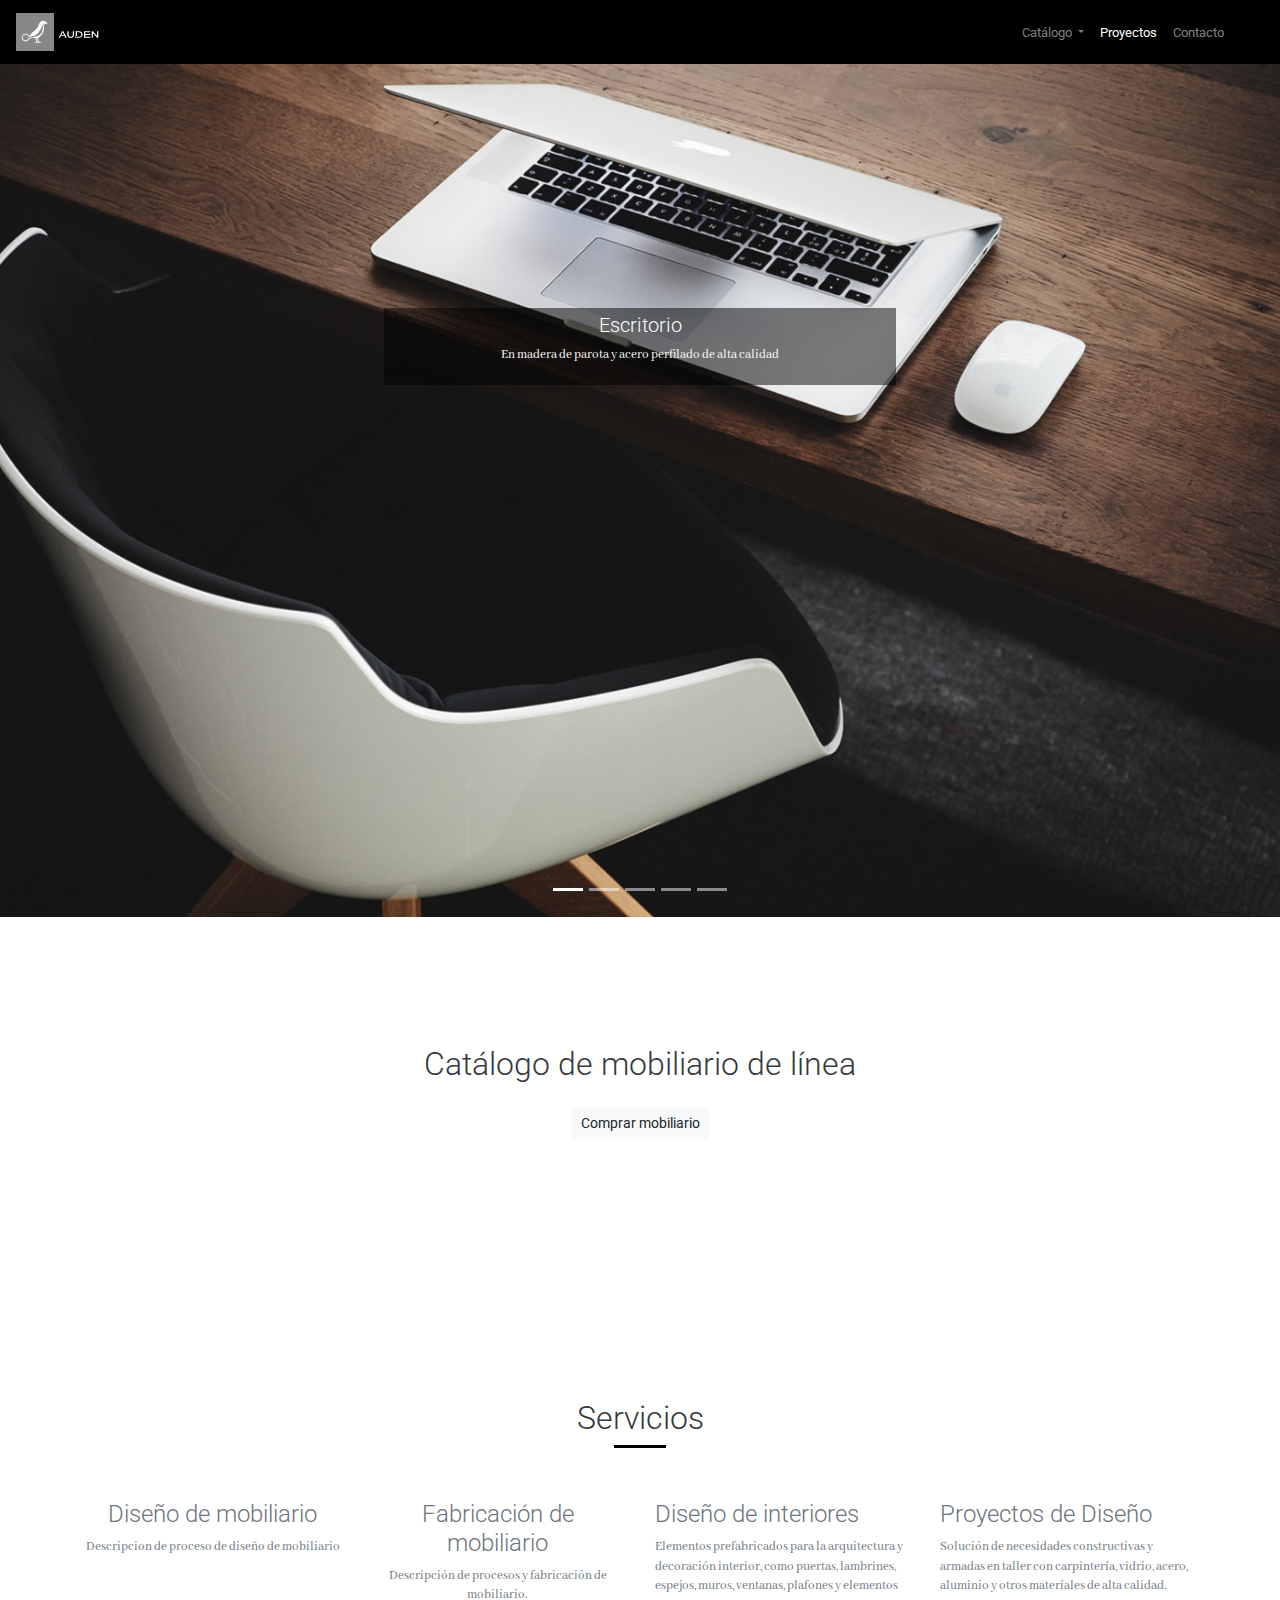
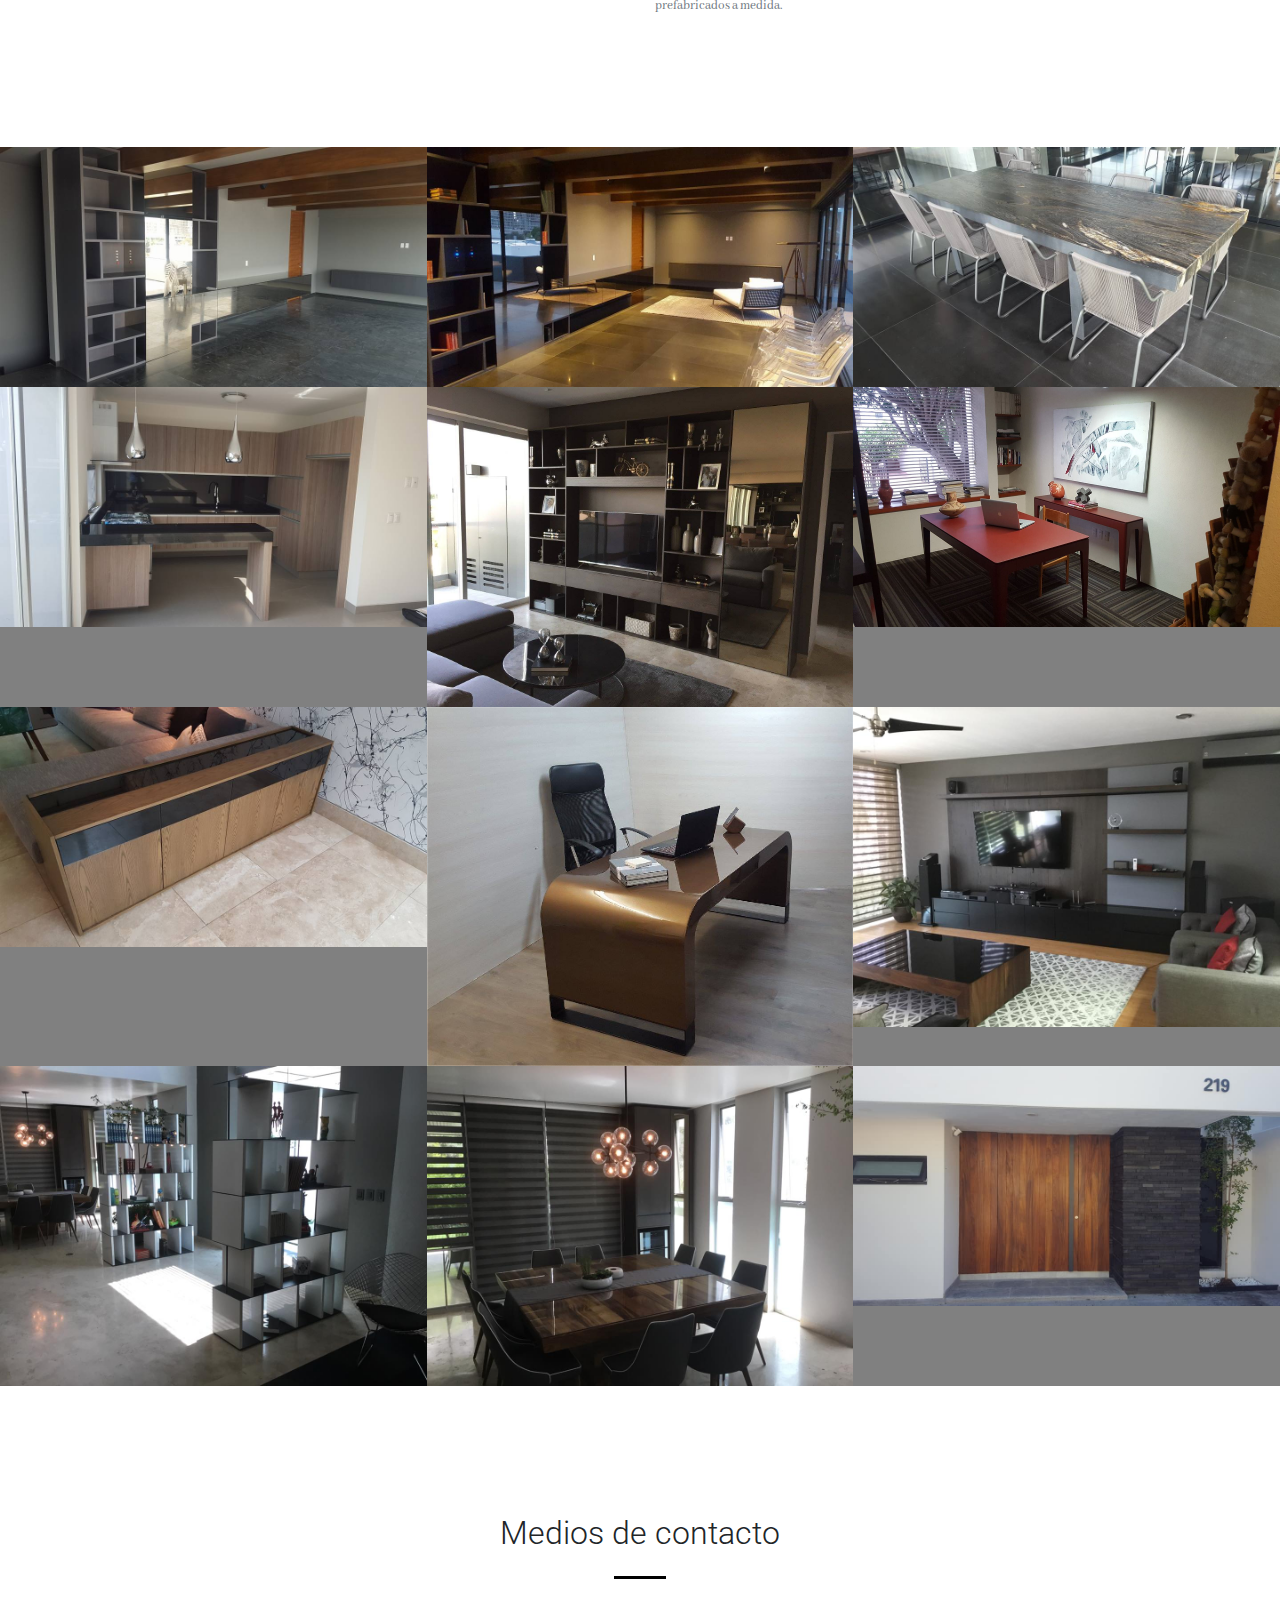
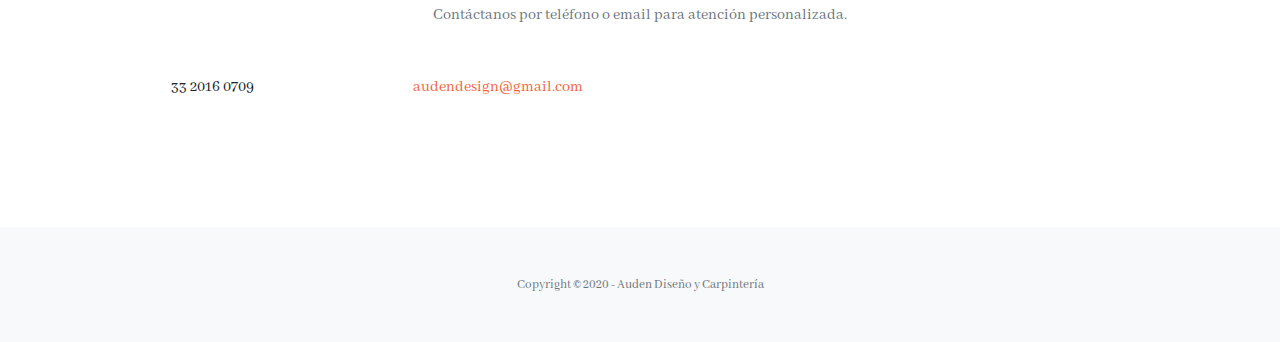
==== index.html @ 539794e6 "Update index.html" ====
<!DOCTYPE html>
<html lang="en">
    <head>
        <meta charset="utf-8" />
        <meta name="viewport" content="width=device-width, initial-scale=1, shrink-to-fit=no" />
        <meta name="description" content="Auden diseño y carpintería, diseño de mobiliario, arquitectura de interiores y diseño industrial." />
        <meta name="author" content="" />
        <title>Auden: alto diseño en mobiliario</title>
        <!-- Font Awesome icons (free version)-->
        <script src="https://use.fontawesome.com/releases/v5.12.1/js/all.js" crossorigin="anonymous"></script>
        <!-- Google fonts-->
        <link href="https://fonts.googleapis.com/css2?family=Roboto:wght@100&display=swap" rel="stylesheet"> 
        <link href="https://fonts.googleapis.com/css2?family=Abhaya+Libre&display=swap" rel="stylesheet"> 
        <link href="https://fonts.googleapis.com/css2?family=Raleway:ital,wght@0,200;0,400;0,700;1,200;1,400;1,700&display=swap" rel="stylesheet"> 
        <!-- Third party plugin CSS-->
        <link href="https://cdnjs.cloudflare.com/ajax/libs/magnific-popup.js/1.1.0/magnific-popup.min.css" rel="stylesheet" />
        <!-- Core theme CSS (includes Bootstrap)-->
        <link href="css/styles.css" rel="stylesheet" />
        <link rel="icon" href="assets\img\logos\icoauden.png">
    </head>
    <body id="page-top">
        <!-- Navigation-->
        <nav class="navbar navbar-expand-lg navbar-dark bg-dark">
            <a class="navbar-brand" href="index.html"><img src="assets\img\logos\logoauden.svg" width="90px"></a>
            <button class="navbar-toggler" type="button" data-toggle="collapse" data-target="#navbarNavDropdown" aria-controls="navbarNavDropdown" aria-expanded="false" aria-label="Toggle navigation">
              <span class="navbar-toggler-icon"></span>
            </button>
            <div class="collapse navbar-collapse" id="navbarNavDropdown">
              <ul class="navbar-nav ml-auto">
                <li class="nav-item dropdown">
                    <a class="nav-link dropdown-toggle" href="#" id="navbarDropdownMenuLink" role="button" data-toggle="dropdown" aria-haspopup="true" aria-expanded="false">
                      Catálogo
                    </a>
                    <div class="dropdown-menu" aria-labelledby="navbarDropdownMenuLink">
                      <a class="dropdown-item" href="Escritorios.php">Escritorios</a>
                      <a class="dropdown-item" href="Mesas.php">Mesas</a>
                      <a class="dropdown-item" href="Credenza.php">Credenza</a>
                      <a class="dropdown-item" href="Buros.php">Burós</a>
                      <a class="dropdown-item" href="Sillas.php">Sillas</a>
                      <a class="dropdown-item" href="Moficina.php">Mobiliario de Oficina</a>
                      <a class="dropdown-item" href="TV.php">Muebles de TV</a>
                    </div>
                  </li>
                <li class="nav-item active">
                  <a class="nav-link" href="index.php#portfolio">Proyectos<span class="sr-only">(current)</span></a>
                </li>
                <li class="nav-item">
                    <a class="nav-link" href="#contact">Contacto</a>
                </li>
                <li class="nav-item">
                    <a class="nav-link" href="https://www.instagram.com/audendesign/?hl=es-la"><i class="fab fa-instagram fa-lg text-white"></i></a>
                </li>
                <li class="nav-item">
                    <a class="nav-link" href="https://www.facebook.com/auden.disenomuebles"><i class="fab fa-facebook fa-lg text-white"></i></a>
                </li>
              </ul>
            </div>
          </nav>
        <!-- Masthead-->
                <div id="carouselExampleCaptions" class="carousel slide carousel-fade" data-ride="carousel" data-pause="false" data-interval="5000">
                    <ol class="carousel-indicators">
                    <li data-target="#carouselExampleCaptions" data-slide-to="0" class="active"></li>
                    <li data-target="#carouselExampleCaptions" data-slide-to="1"></li>
                    <li data-target="#carouselExampleCaptions" data-slide-to="2"></li>
                    <li data-target="#carouselExampleCaptions" data-slide-to="3"></li>
                    <li data-target="#carouselExampleCaptions" data-slide-to="4"></li>
                    </ol>
                    <div class="carousel-inner">
                        <div class="carousel-item active" style="height: auto">
                            <img src="assets\img\portfolio\Carousel\1.jpg" class="d-block w-100" alt="Imágen 1">
                                <div class="carousel-caption d-none d-md-block">
                                    <h5>Escritorio</h5>
                                    <p style="font-size: small;">En madera de parota y acero perfilado de alta calidad</p>
                                </div>
                        </div>
                        <div class="carousel-item" style="height: auto">
                            <img src="assets\img\portfolio\Carousel\2.jpg" class="d-block w-100" alt="Imágen 2">
                            <div class="carousel-caption d-none d-md-block">
                                <h5>Mesa de centro</h5>
                                <p style="font-size: small;">Cristal templado y madera de encino</p>
                            </div>
                        </div>
                        <div class="carousel-item" style="height: auto">
                            <img src="assets\img\portfolio\Carousel\3.jpg" class="d-block w-100" alt="Imágen 3">
                            <div class="carousel-caption d-none d-md-block">
                                <h5>Armario</h5>
                                <p style="font-size: small;">Madera de nogal y herrajes en acero inoxidable</p>
                            </div>
                        </div>
                        <div class="carousel-item" style="height: auto">
                            <img src="assets\img\portfolio\Carousel\4.jpg" class="d-block w-100" alt="Imágen 4">
                            <div class="carousel-caption d-none d-md-block">
                                <h5>Mesa Comedor</h5>
                                <p style="font-size: small;">Cristal templado y madera de encino</p>
                            </div>
                        </div>
                        <div class="carousel-item" style="height: auto">
                            <img src="assets\img\portfolio\Carousel\5.jpg" class="d-block w-100" alt="Imágen 5">
                            <div class="carousel-caption d-none d-md-block">
                                <h5>Librero</h5>
                                <p style="font-size: small;">Madera de nogal y herrajes en acero inoxidable</p>
                            </div>
                        </div>
                    </div>
                </div>
        <!-- About section-->
        <section class="page-section bg-white text-dark">
            <div class="container text-center">
                <h2 class="mb-4">Catálogo de mobiliario de línea</h2>
                <a class="btn btn-light btn-sm" href="https://startbootstrap.com/themes/creative/">Comprar mobiliario</a>
            </div>
        </section>
        <!-- Services section-->
        <section class="page-section bg-white my-1" id="services">
            <div class="container">
                <h2 class="text-center mt-0 text-dark">Servicios</h2>
                <hr class="divider my-1" />
                <div class="row"  style="font-size: small;">
                    <div class="col-lg-3 col-md-6 text-center">
                        <div class="mt-5">
                            <h2 class="h4 mb-2 text-muted">Diseño de mobiliario</h2>
                            <p class="text-muted mb-0">Descripcion de proceso de diseño de mobiliario</p>
                        </div>
                    </div>
                    <div class="col-lg-3 col-md-6 text-center">
                        <div class="mt-5">
                            <h2 class="h4 mb-2 text-muted">Fabricación de mobiliario</h2>
                            <p class="text-muted mb-0">Descripción de procesos y fabricación de mobiliario.</p>
                        </div>
                    </div>
                    <div class="col-lg-3 col-md-6 text-muted">
                        <div class="mt-5">
                            <h2 class="h4 mb-2 text-muted">Diseño de interiores</h2>
                            <p class="text-muted mb-0">Elementos prefabricados para la arquitectura y decoración interior, como puertas, lambrines, espejos, muros, ventanas, plafones y elementos prefabricados a medida.</p>
                        </div>
                    </div>
                    <div class="col-lg-3 col-md-6 text-muted">
                        <div class="mt-5">
                            <h2 class="h4 mb-2 text-muted">Proyectos de Diseño</h2>
                            <p class="text-muted mb-0">Solución de necesidades constructivas y armadas en taller con carpintería, vidrio, acero, aluminio y otros materiales de alta calidad.</p>
                        </div>
                    </div>
                </div>
            </div>
        </section>
        <!-- Portfolio section-->
        <section id="portfolio">
            <div class="container-fluid p-0 bg-primary">
                <div class="row no-gutters">
                    <div class="col-lg-4 col-sm-6">
                        <a class="portfolio-box" href="Portafolio.html">
                            <img class="img-fluid" src="assets/img/portfolio/thumbnails/1.jpg" alt="" />
                            <div class="portfolio-box-caption">
                                <div class="project-category text-white-50">Categoría</div>
                                <div class="project-name">Nombre de Proyecto</div>
                            </div>

                        </a>
                    </div>
                    <div class="col-lg-4 col-sm-6">
                        <a class="portfolio-box" href="Portafolio.html">
                            <img class="img-fluid" src="assets/img/portfolio/thumbnails/2.jpg" alt="" />
                            <div class="portfolio-box-caption">
                                <div class="project-category text-white-50">Categoría</div>
                                <div class="project-name">Nombre de Proyecto</div>
                            </div>
                        </a>
                    </div>
                    <div class="col-lg-4 col-sm-6">
                        <a class="portfolio-box" href="Portafolio.html">
                            <img class="img-fluid" src="assets/img/portfolio/thumbnails/3.jpg" alt="" />
                            <div class="portfolio-box-caption">
                                <div class="project-category text-white-50">Categoría</div>
                                <div class="project-name">Nombre de Proyecto</div>
                            </div>
                        </a>
                    </div>
                    <div class="col-lg-4 col-sm-6">
                        <a class="portfolio-box" href="Portafolio.html">
                            <img class="img-fluid" src="assets/img/portfolio/thumbnails/4.jpg" alt="" />
                            <div class="portfolio-box-caption">
                                <div class="project-category text-white-50">Categoría</div>
                                <div class="project-name">Nombre de Proyecto</div>
                            </div>
                        </a>
                    </div>
                    <div class="col-lg-4 col-sm-6">
                        <a class="portfolio-box" href="Portafolio.html">
                            <img class="img-fluid" src="assets/img/portfolio/thumbnails/5.jpg" alt="" />
                            <div class="portfolio-box-caption">
                                <div class="project-category text-white-50">Categoría</div>
                                <div class="project-name">Nombre de Proyecto</div>
                            </div>
                        </a>
                    </div>
                    <div class="col-lg-4 col-sm-6">
                        <a class="portfolio-box" href="Portafolio.html">
                            <img class="img-fluid" src="assets/img/portfolio/thumbnails/6.jpg" alt="" />
                            <div class="portfolio-box-caption p-3">
                                <div class="project-category text-white-50">Categoría</div>
                                <div class="project-name">Nombre de Proyecto</div>
                            </div>
                        </a>
                    </div>
                    <div class="col-lg-4 col-sm-6">
                        <a class="portfolio-box" href="Portafolio.html">
                            <img class="img-fluid" src="assets/img/portfolio/thumbnails/7.jpg" alt="" />
                            <div class="portfolio-box-caption p-3">
                                <div class="project-category text-white-50">Categoría</div>
                                <div class="project-name">Nombre de Proyecto</div>
                            </div>
                        </a>
                    </div>
                    <div class="col-lg-4 col-sm-6">
                        <a class="portfolio-box" href="Portafolio.html">
                            <img class="img-fluid" src="assets/img/portfolio/thumbnails/8.jpg" alt="" />
                            <div class="portfolio-box-caption p-3">
                                <div class="project-category text-white-50">Categoría</div>
                                <div class="project-name">Nombre de Proyecto</div>
                            </div>
                        </a>
                    </div>
                    <div class="col-lg-4 col-sm-6">
                        <a class="portfolio-box" href="Portafolio.html">
                            <img class="img-fluid" src="assets/img/portfolio/thumbnails/9.jpg" alt="" />
                            <div class="portfolio-box-caption p-3">
                                <div class="project-category text-white-50">Categoría</div>
                                <div class="project-name">Nombre de Proyecto</div>
                            </div>
                        </a>
                    </div>
                    <div class="col-lg-4 col-sm-6">
                        <a class="portfolio-box" href="Portafolio.html">
                            <img class="img-fluid" src="assets/img/portfolio/thumbnails/10.jpg" alt="" />
                            <div class="portfolio-box-caption p-3">
                                <div class="project-category text-white-50">Categoría</div>
                                <div class="project-name">Nombre de Proyecto</div>
                            </div>
                        </a>
                    </div>
                    <div class="col-lg-4 col-sm-6">
                        <a class="portfolio-box" href="Portafolio.html">
                            <img class="img-fluid" src="assets/img/portfolio/thumbnails/11.jpg" alt="" />
                            <div class="portfolio-box-caption p-3">
                                <div class="project-category text-white-50">Categoría</div>
                                <div class="project-name">Nombre de Proyecto</div>
                            </div>
                        </a>
                    </div>
                    <div class="col-lg-4 col-sm-6">
                        <a class="portfolio-box" href="Portafolio.html">
                            <img class="img-fluid" src="assets/img/portfolio/thumbnails/12.jpg" alt="" />
                            <div class="portfolio-box-caption p-3">
                                <div class="project-category text-white-50">Categoría</div>
                                <div class="project-name">Nombre de Proyecto</div>
                            </div>
                        </a>
                    </div>
                </div>
            </div>
        </section>
        <!-- Call to action section-->
        
        <!-- Contact section-->
        <section class="page-section" id="contact">
            <div class="container">
                <div class="row justify-content-center">
                    <div class="col-lg-8 text-center">
                        <h2 class="mt-0">Medios de contacto</h2>
                        <hr class="divider my-4" />
                        <p class="text-muted mb-5">Contáctanos por teléfono o email para atención personalizada.</p>
                    </div>
                </div>
                <div class="row">
                    <div class="col-lg-3 ml-auto text-center mb-5 mb-lg-0">
                        <i class="fas fa-phone fa-3x mb-3 text-muted"></i>
                        <div>33 2016 0709</div>
                    </div>
                    <div class="col-lg-3 mr-auto text-center">
                        <i class="fas fa-envelope fa-3x mb-3 text-muted"></i>
                        <a class="d-block" href="mailto:contact@yourwebsite.com">audendesign@gmail.com</a>
                    </div>
                    <div class="col-lg-3 ml-auto text-center mb-5 mb-lg-0" >
                        <a href="https://www.facebook.com/auden.disenomuebles"><i class="fab fa-facebook fa-3x mb-3 text-muted"></i></a>
                    </div>
                    <div class="col-lg-3 ml-auto text-center mb-5 mb-lg-0" >
                        <a href="https://www.instagram.com/audendesign/?hl=es-la"><i class="fab fa-instagram-square fa-3x mb-3 text-muted" ></i></a>
                    </div>
                </div>
            </div>
        </section>
<!-- Footer-->
<footer class="bg-light py-5">
    <div class="container">
        <div class="small text-center text-muted">
            Copyright © 2020 - Auden Diseño y Carpintería
        </div>
    </div>
</footer>
<!-- Bootstrap core JS-->
    <script src="https://cdnjs.cloudflare.com/ajax/libs/jquery/3.4.1/jquery.min.js"></script>
<script src="https://stackpath.bootstrapcdn.com/bootstrap/4.4.1/js/bootstrap.bundle.min.js"></script>
<!-- Third party plugin JS-->
<script src="https://cdnjs.cloudflare.com/ajax/libs/jquery-easing/1.4.1/jquery.easing.min.js"></script>
<script src="https://cdnjs.cloudflare.com/ajax/libs/magnific-popup.js/1.1.0/jquery.magnific-popup.min.js"></script>
<!-- Core theme JS-->
<script src="js/scripts.js"></script>
</body>
</html>
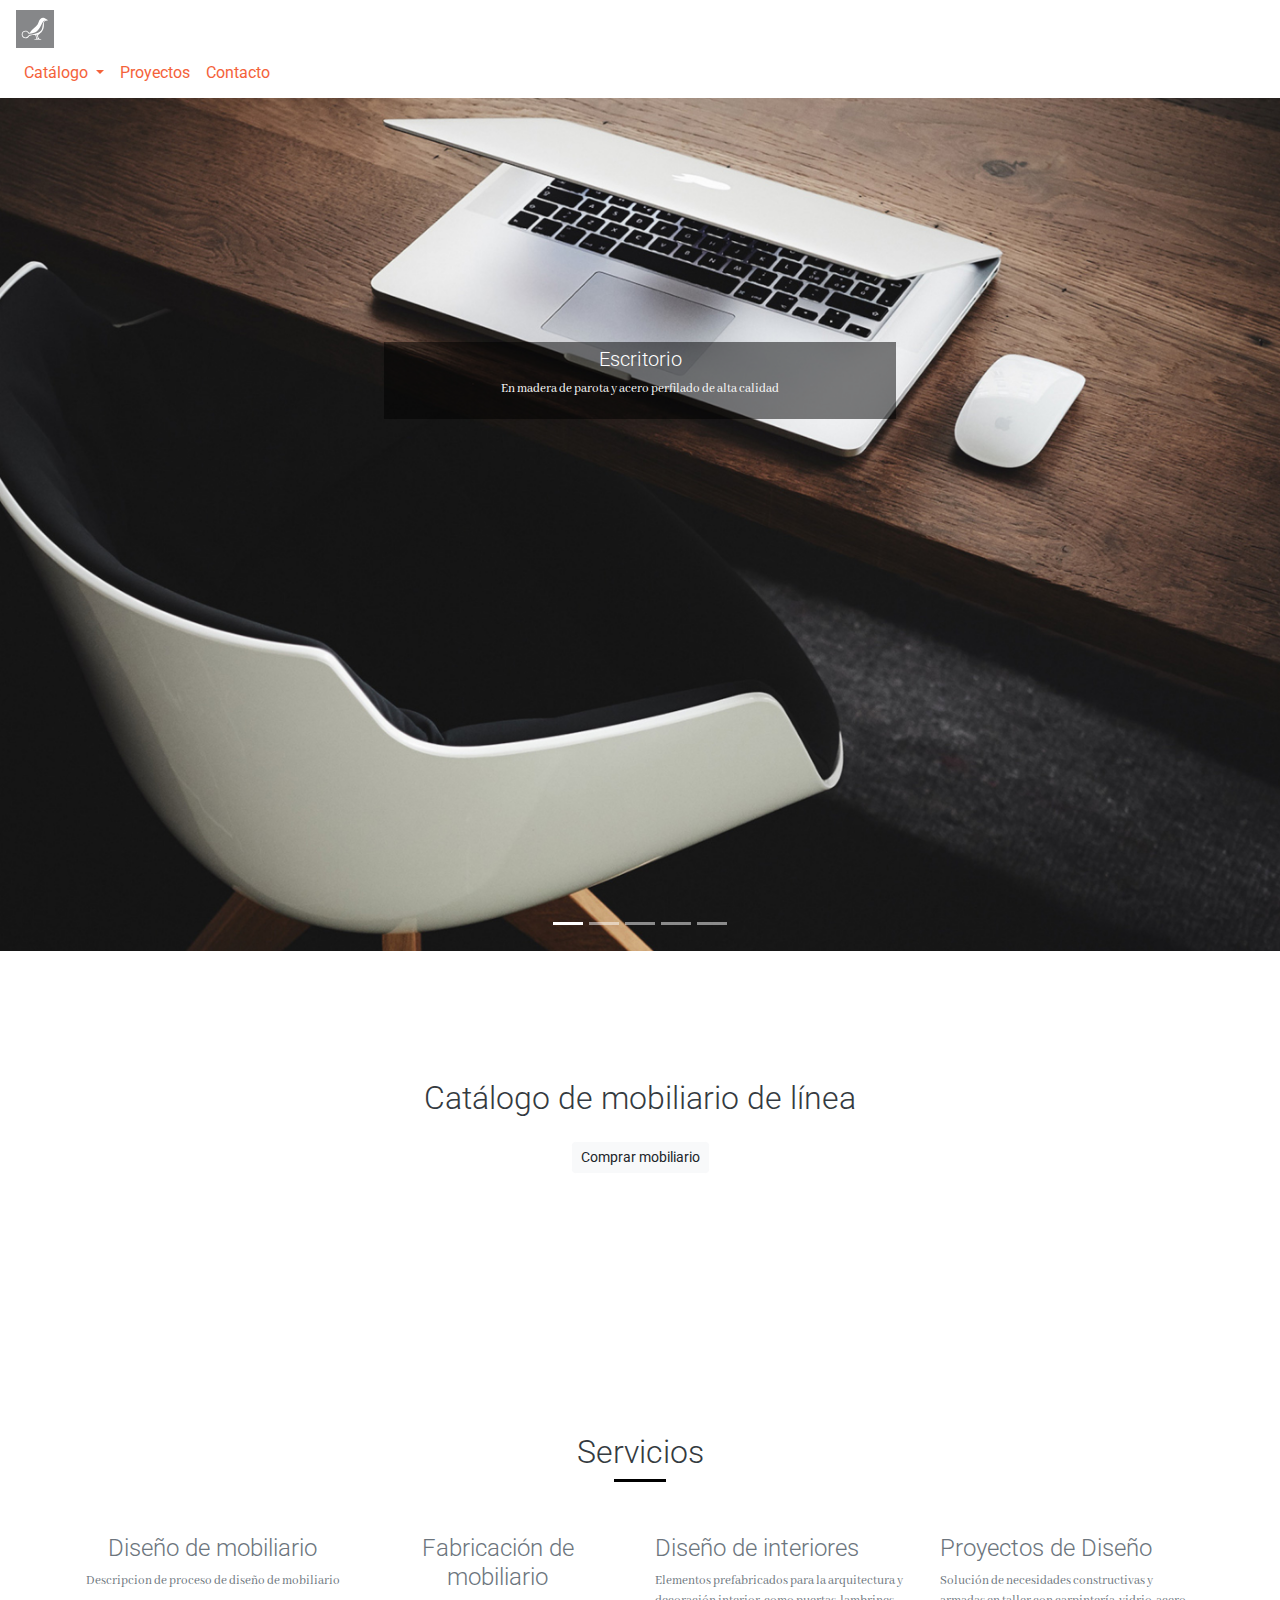
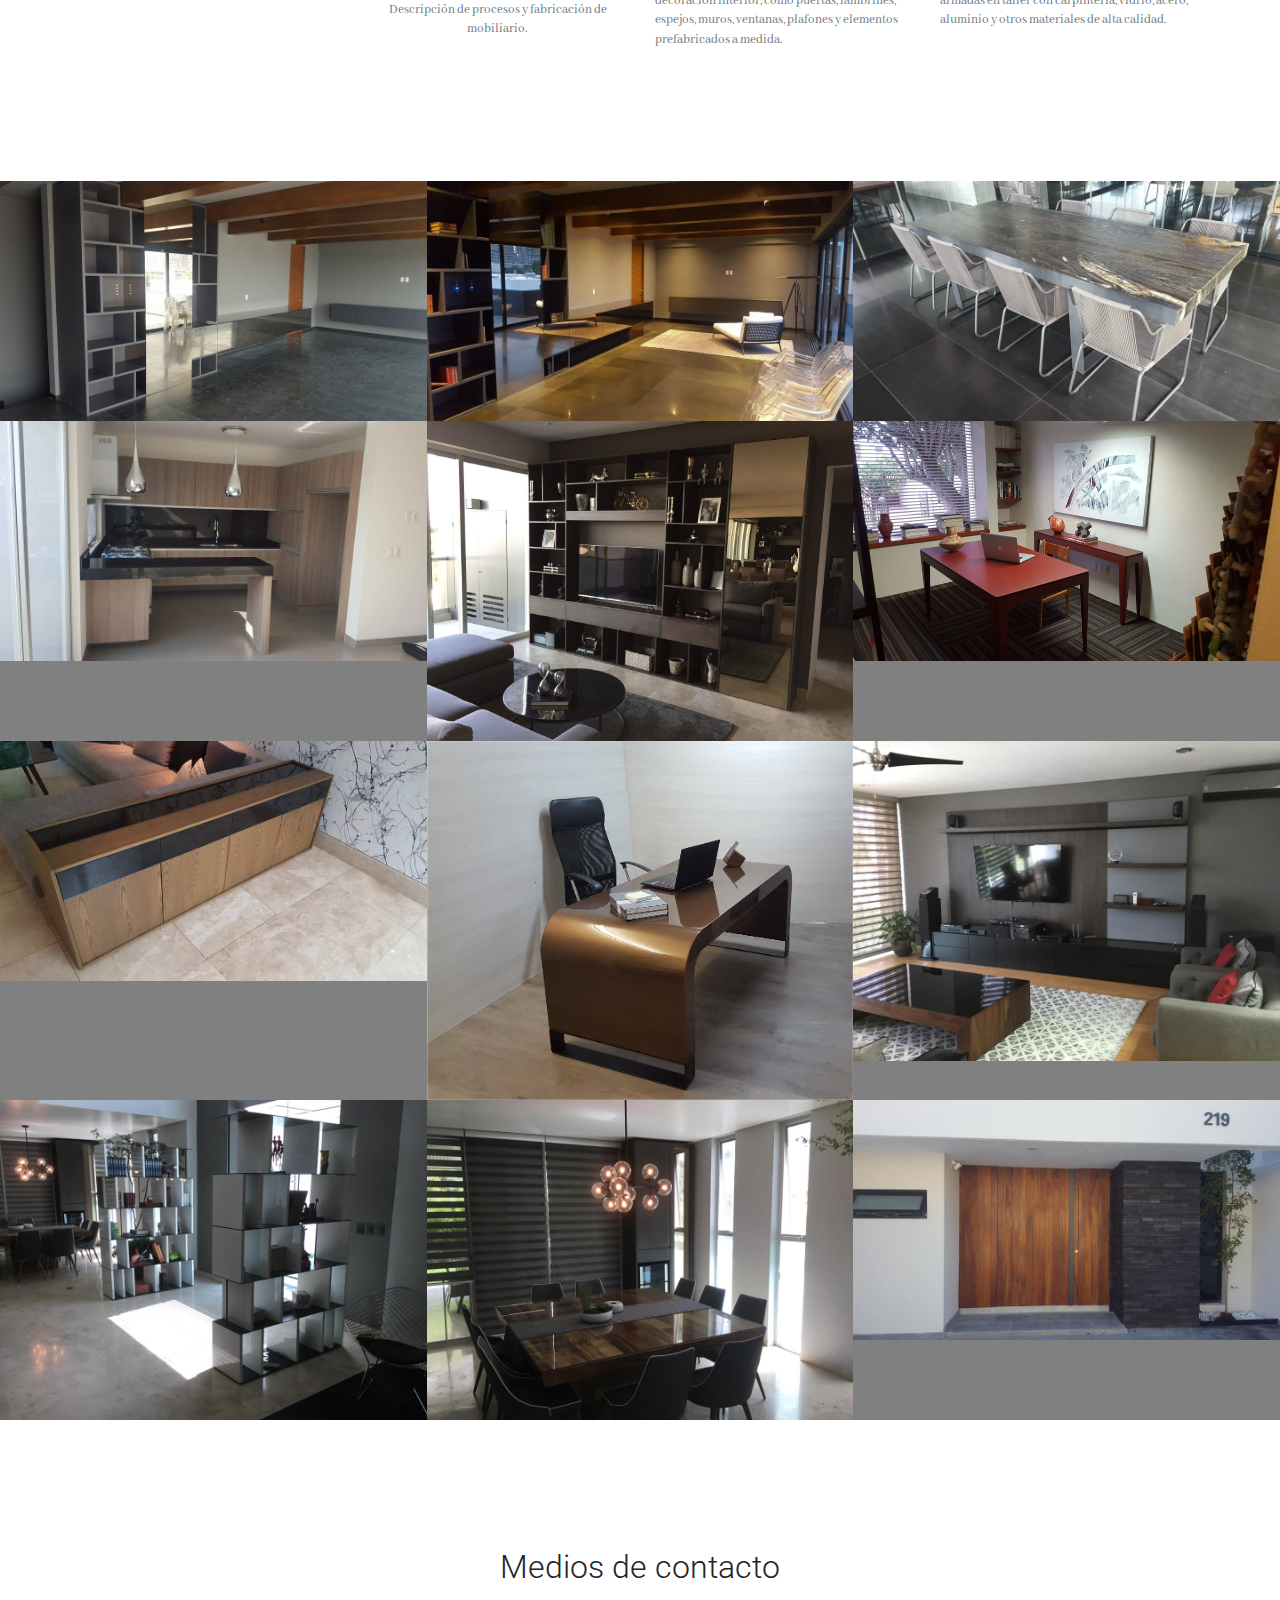
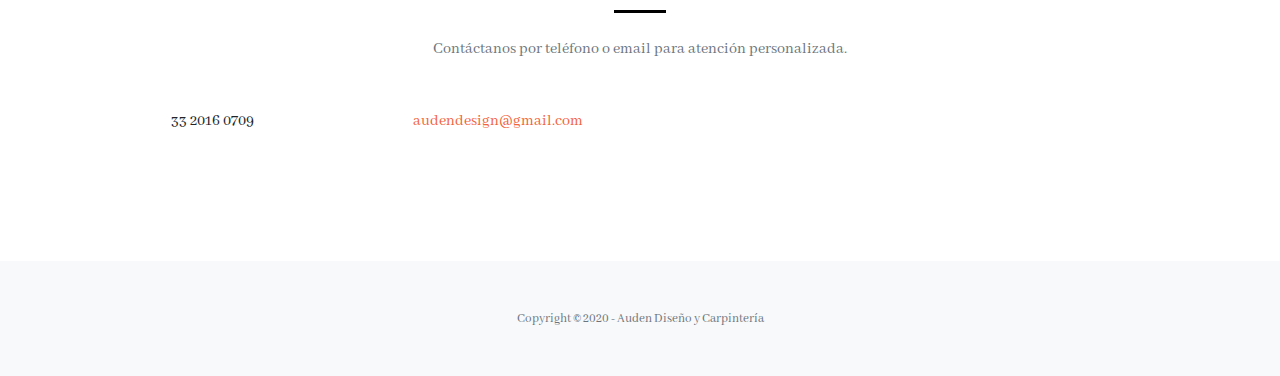
==== commit 8b20251e: "sd" ====
--- a/index.html
+++ b/index.html
@@ -21,7 +21,7 @@
     </head>
     <body id="page-top">
         <!-- Navigation-->
-        <nav class="navbar navbar-expand-lg navbar-dark bg-dark">
+        <nav class="navbar navbar-expand-lg navbar-brand bg-white">
             <a class="navbar-brand" href="index.html"><img src="assets\img\logos\logoauden.svg" width="90px"></a>
             <button class="navbar-toggler" type="button" data-toggle="collapse" data-target="#navbarNavDropdown" aria-controls="navbarNavDropdown" aria-expanded="false" aria-label="Toggle navigation">
               <span class="navbar-toggler-icon"></span>
@@ -29,7 +29,7 @@
             <div class="collapse navbar-collapse" id="navbarNavDropdown">
               <ul class="navbar-nav ml-auto">
                 <li class="nav-item dropdown">
-                    <a class="nav-link dropdown-toggle" href="#" id="navbarDropdownMenuLink" role="button" data-toggle="dropdown" aria-haspopup="true" aria-expanded="false">
+                    <a class="nav-link dropdown-toggle text-black" href="#" id="navbarDropdownMenuLink" role="button" data-toggle="dropdown" aria-haspopup="true" aria-expanded="false">
                       Catálogo
                     </a>
                     <div class="dropdown-menu" aria-labelledby="navbarDropdownMenuLink">
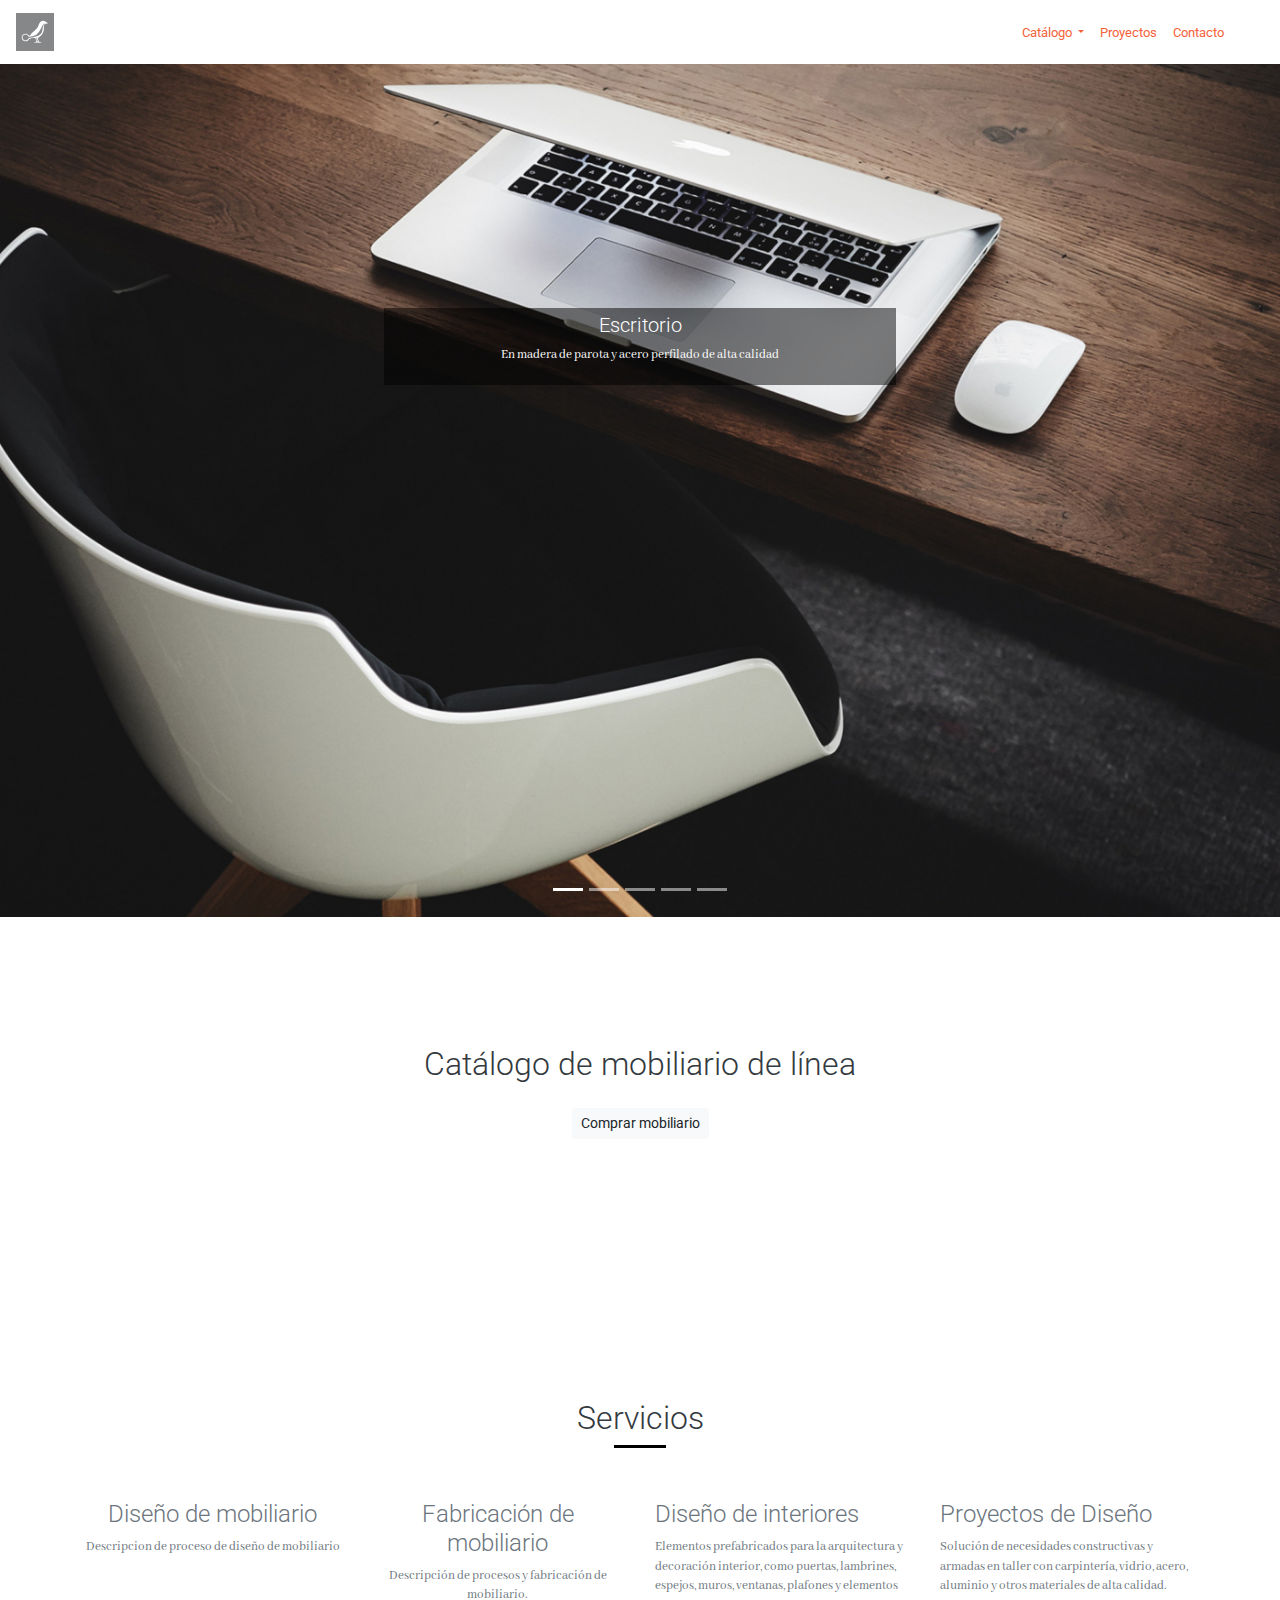
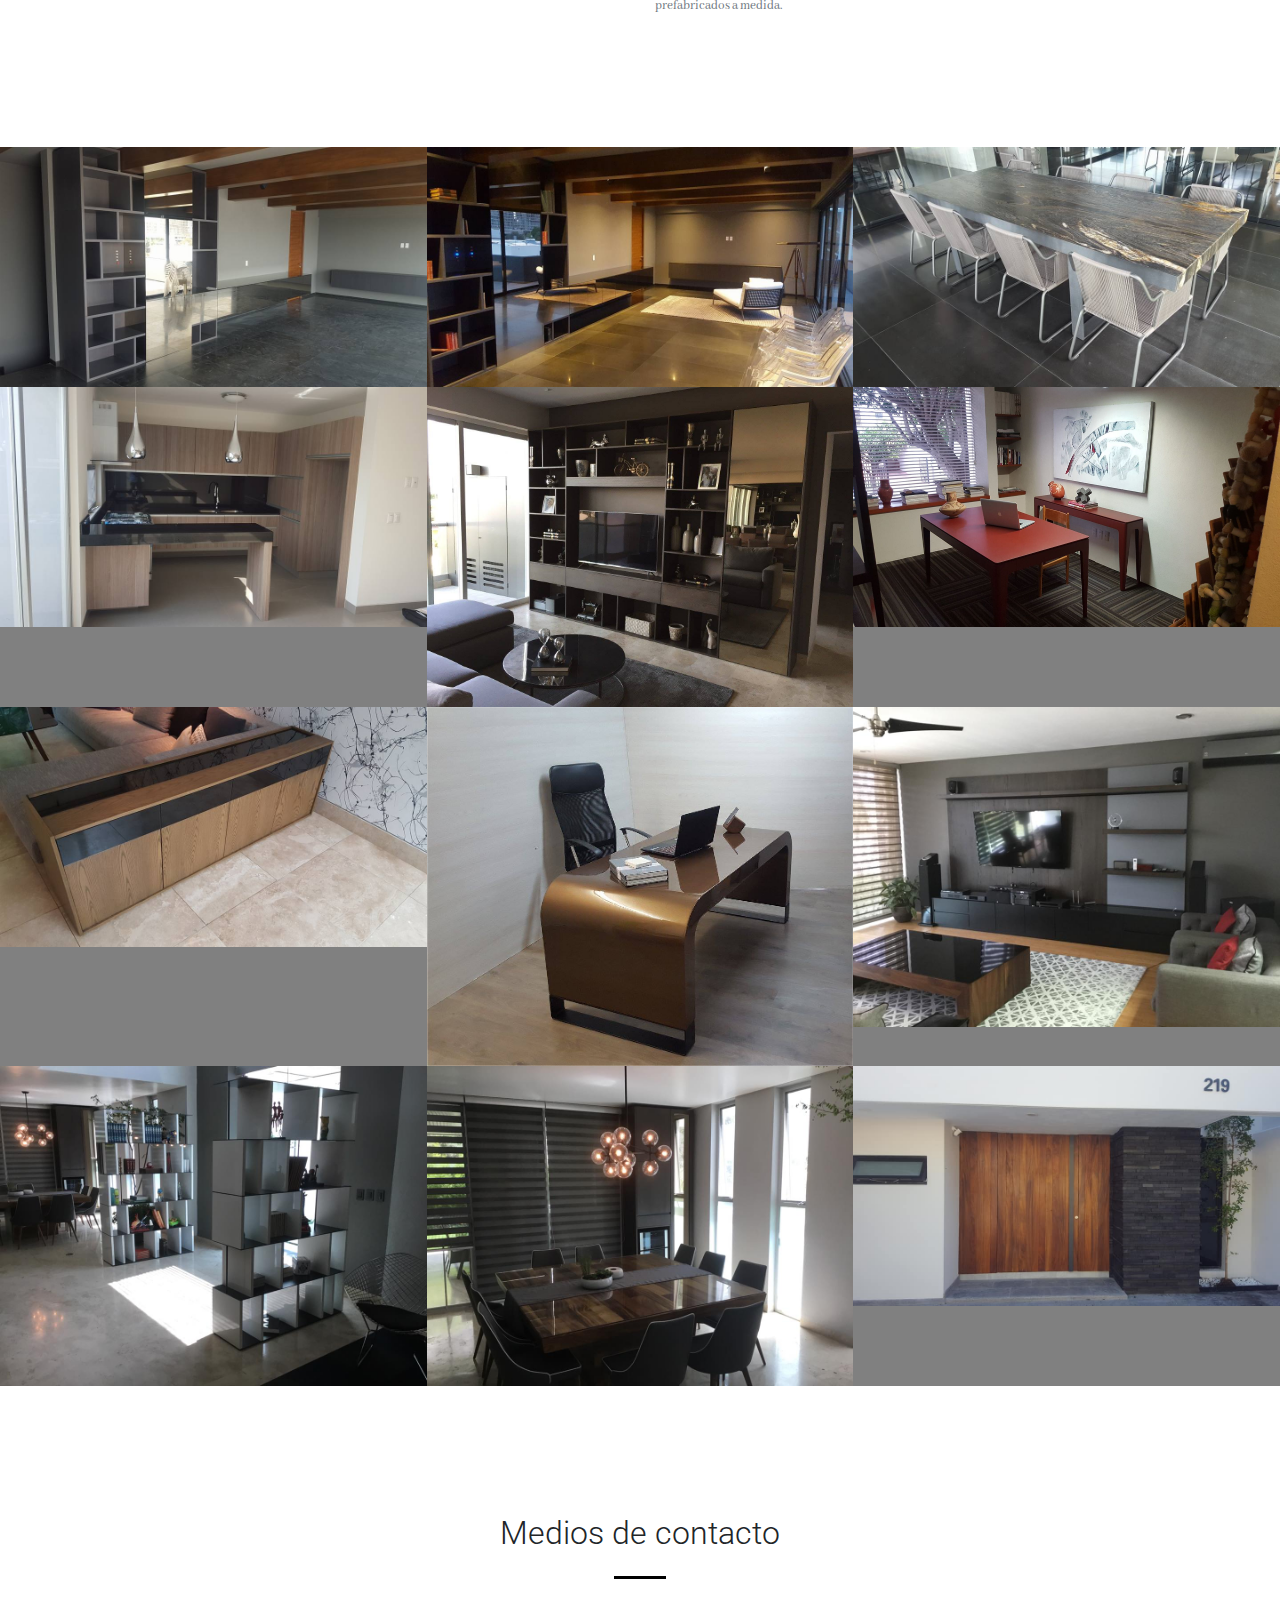
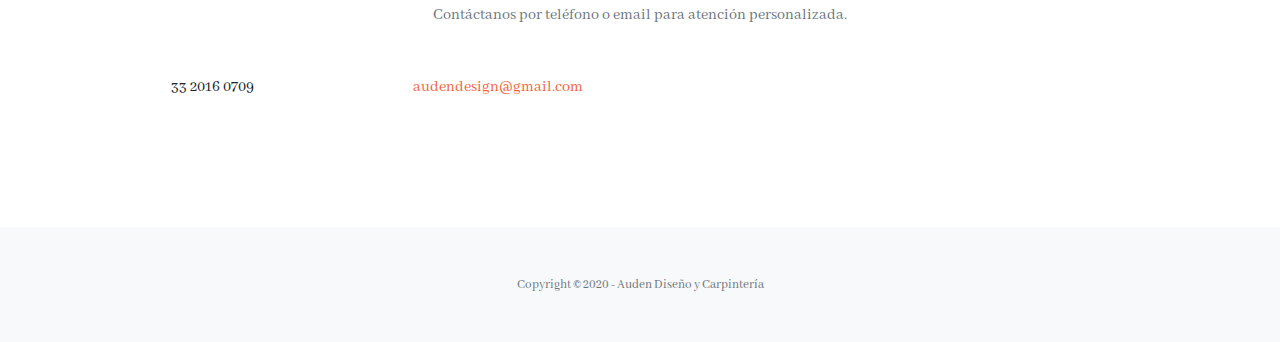
==== commit f13f79a8: "Update index.html" ====
--- a/index.html
+++ b/index.html
@@ -21,7 +21,7 @@
     </head>
     <body id="page-top">
         <!-- Navigation-->
-        <nav class="navbar navbar-expand-lg navbar-brand bg-white">
+        <nav class="navbar navbar-expand-lg navbar-white bg-white">
             <a class="navbar-brand" href="index.html"><img src="assets\img\logos\logoauden.svg" width="90px"></a>
             <button class="navbar-toggler" type="button" data-toggle="collapse" data-target="#navbarNavDropdown" aria-controls="navbarNavDropdown" aria-expanded="false" aria-label="Toggle navigation">
               <span class="navbar-toggler-icon"></span>
@@ -43,10 +43,10 @@
                     </div>
                   </li>
                 <li class="nav-item active">
-                  <a class="nav-link" href="index.php#portfolio">Proyectos<span class="sr-only">(current)</span></a>
+                  <a class="nav-link" href="index.html#portfolio">Proyectos<span class="sr-only">(current)</span></a>
                 </li>
                 <li class="nav-item">
-                    <a class="nav-link" href="#contact">Contacto</a>
+                    <a class="nav-link" href="index.html#contact">Contacto</a>
                 </li>
                 <li class="nav-item">
                     <a class="nav-link" href="https://www.instagram.com/audendesign/?hl=es-la"><i class="fab fa-instagram fa-lg text-white"></i></a>
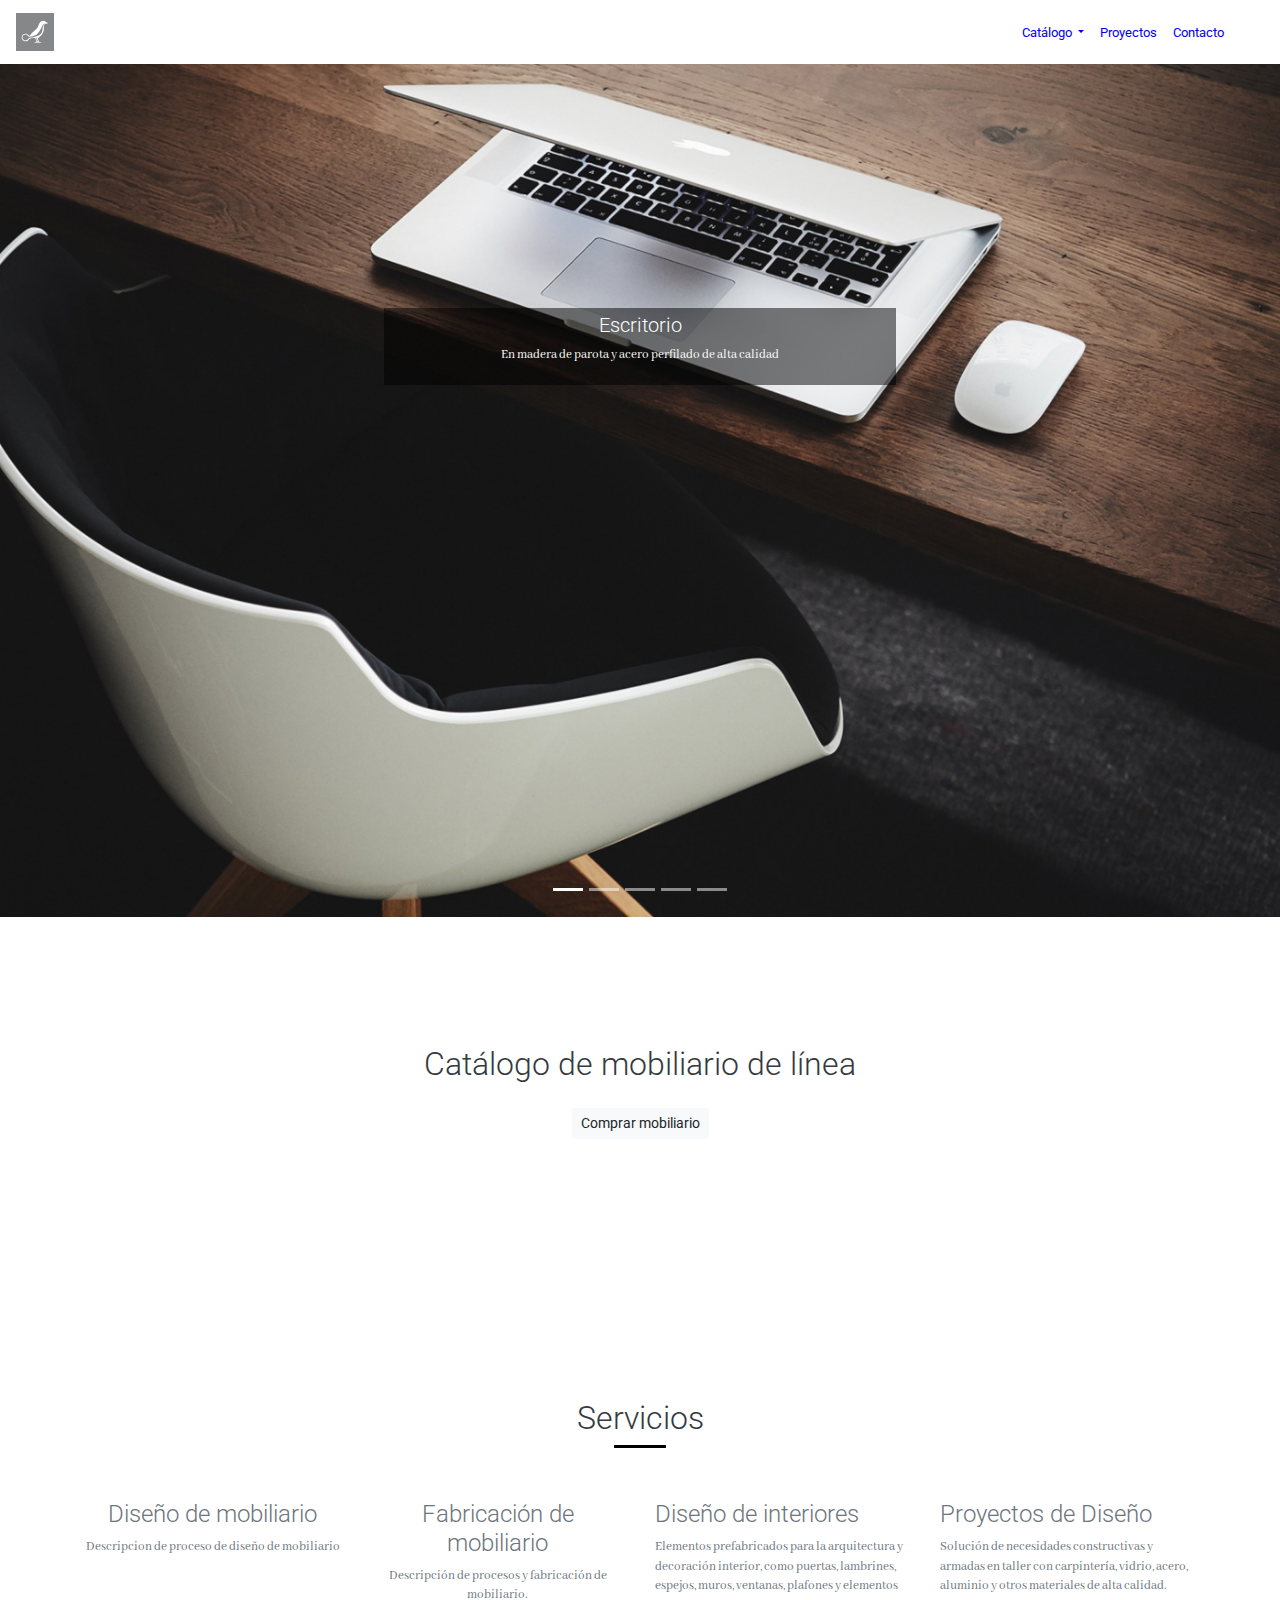
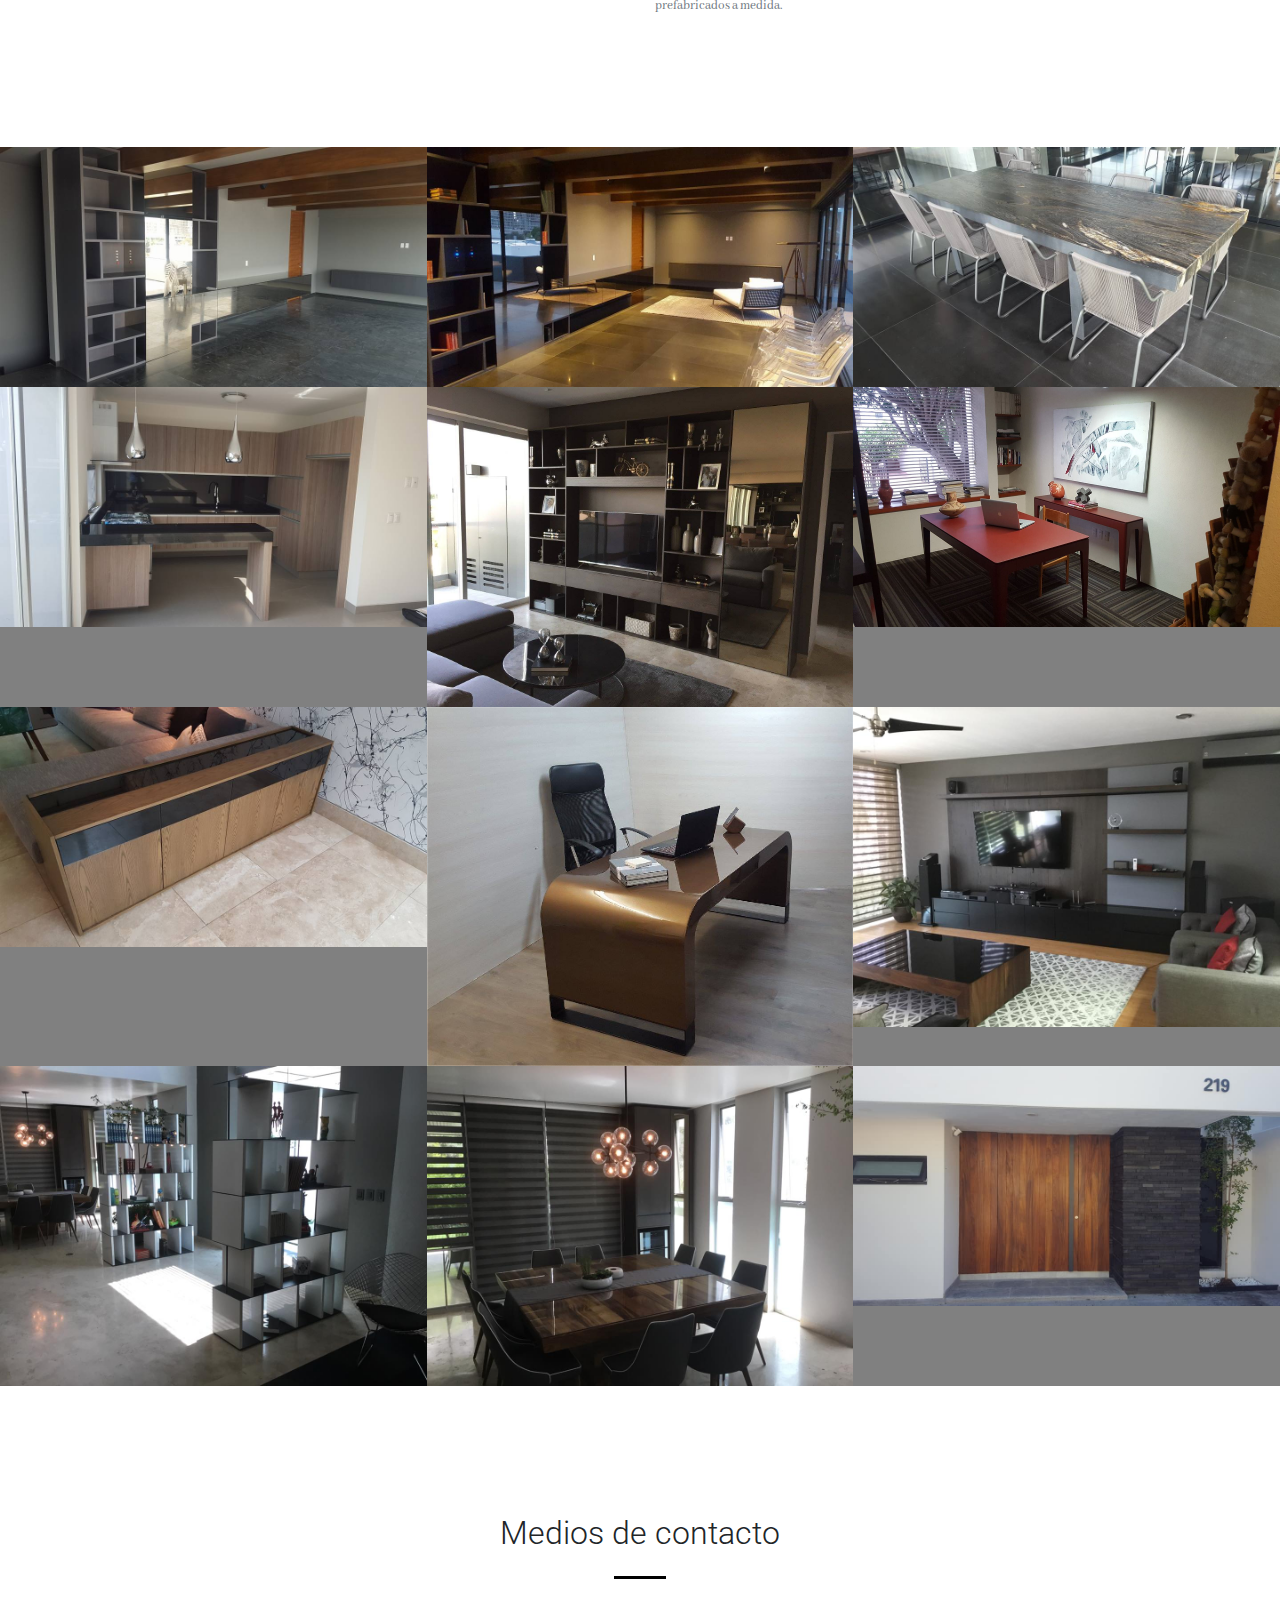
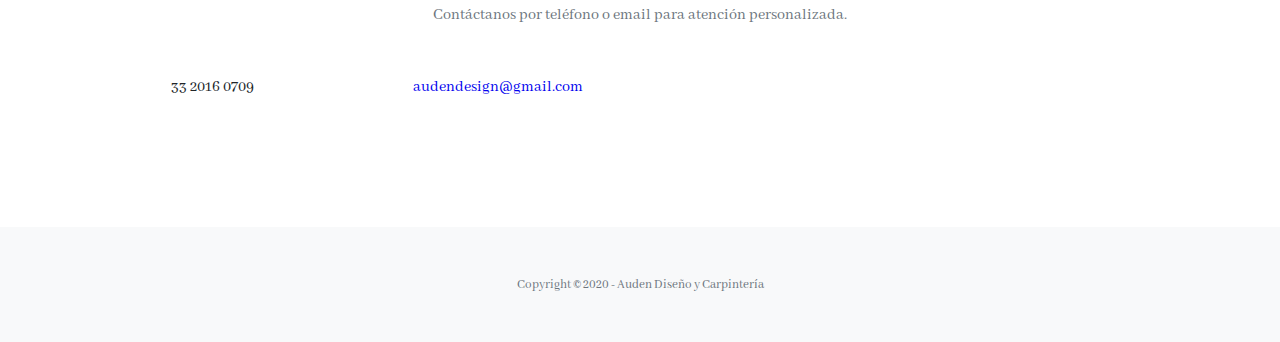
==== commit 32b922d6: "Update index.html" ====
--- a/index.html
+++ b/index.html
@@ -21,15 +21,15 @@
     </head>
     <body id="page-top">
         <!-- Navigation-->
-        <nav class="navbar navbar-expand-lg navbar-white bg-white">
+        <nav class="navbar navbar-expand-lg navbar-black bg-white">
             <a class="navbar-brand" href="index.html"><img src="assets\img\logos\logoauden.svg" width="90px"></a>
             <button class="navbar-toggler" type="button" data-toggle="collapse" data-target="#navbarNavDropdown" aria-controls="navbarNavDropdown" aria-expanded="false" aria-label="Toggle navigation">
               <span class="navbar-toggler-icon"></span>
             </button>
             <div class="collapse navbar-collapse" id="navbarNavDropdown">
-              <ul class="navbar-nav ml-auto">
+              <ul class="navbar-nav ml-auto text-black">
                 <li class="nav-item dropdown">
-                    <a class="nav-link dropdown-toggle text-black" href="#" id="navbarDropdownMenuLink" role="button" data-toggle="dropdown" aria-haspopup="true" aria-expanded="false">
+                    <a class="nav-link dropdown-toggle" href="#" id="navbarDropdownMenuLink" role="button" data-toggle="dropdown" aria-haspopup="true" aria-expanded="false">
                       Catálogo
                     </a>
                     <div class="dropdown-menu" aria-labelledby="navbarDropdownMenuLink">
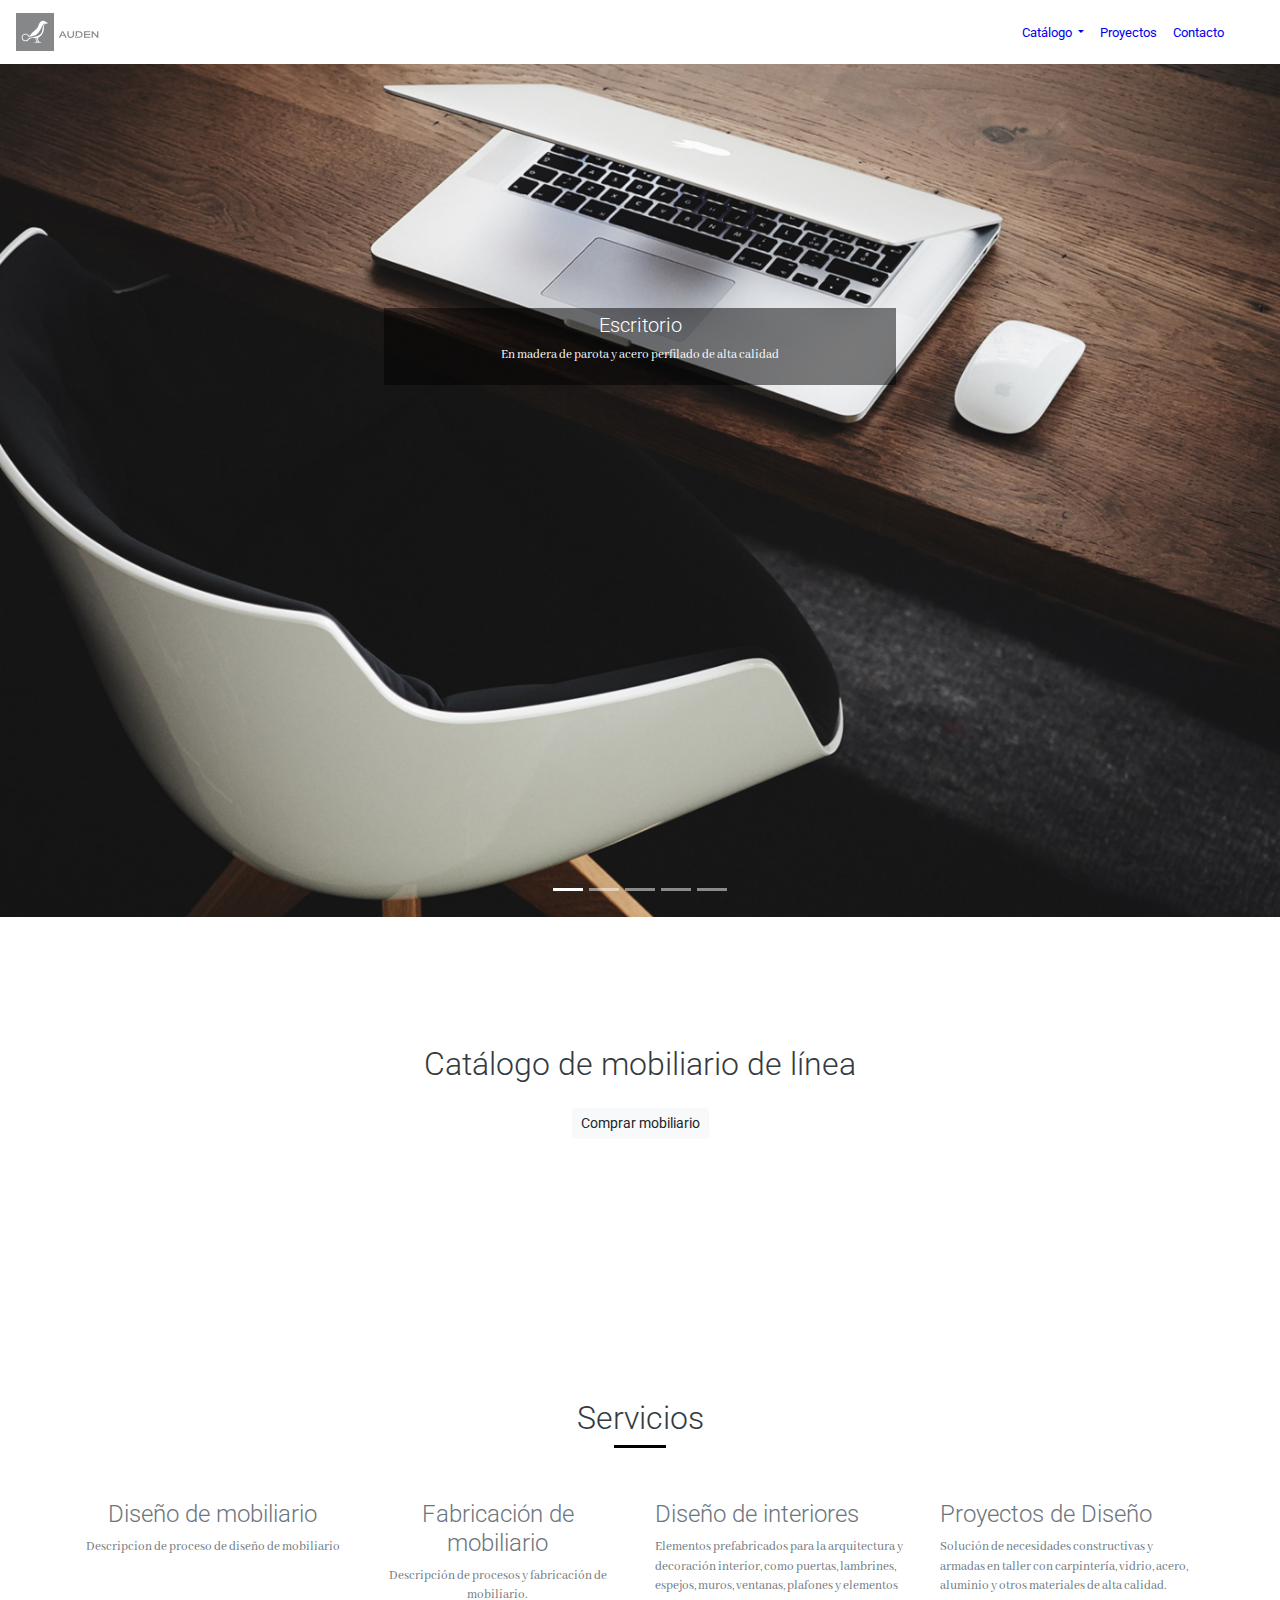
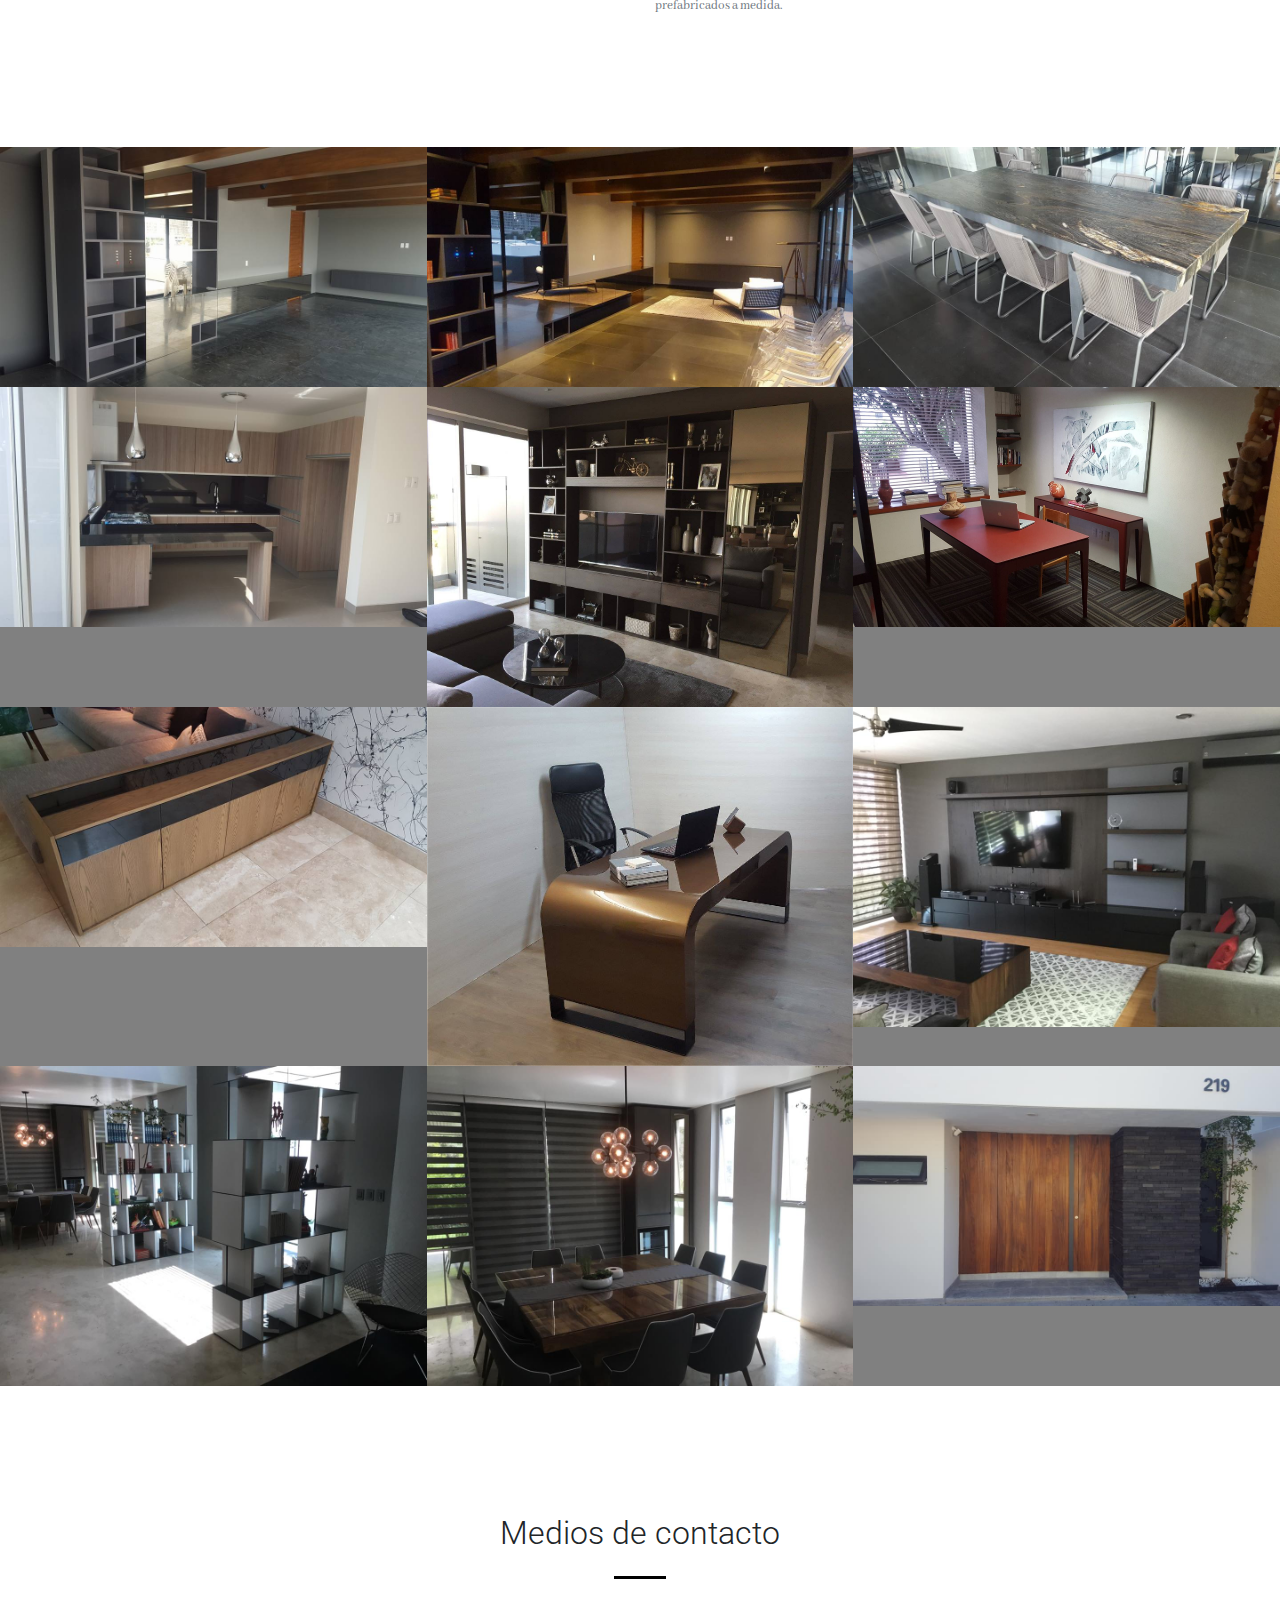
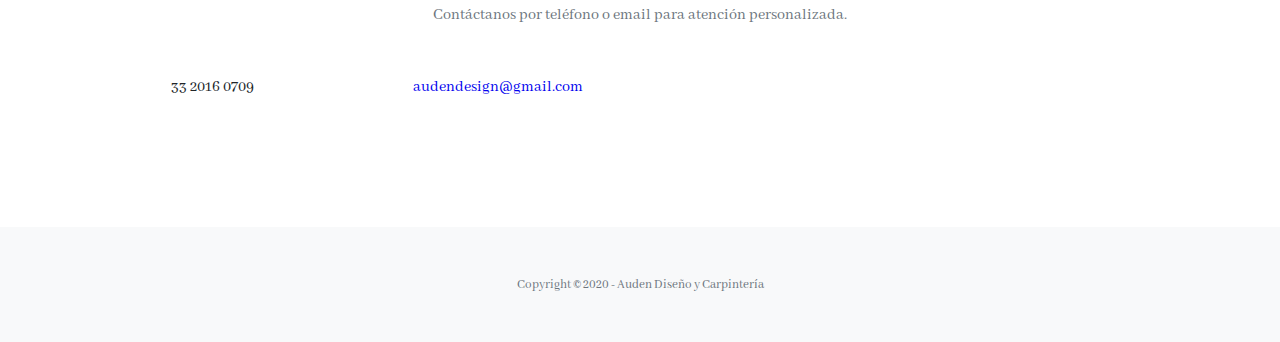
==== commit ac076c8d: "Update index.html" ====
--- a/index.html
+++ b/index.html
@@ -49,10 +49,10 @@
                     <a class="nav-link" href="index.html#contact">Contacto</a>
                 </li>
                 <li class="nav-item">
-                    <a class="nav-link" href="https://www.instagram.com/audendesign/?hl=es-la"><i class="fab fa-instagram fa-lg text-white"></i></a>
+                    <a class="nav-link" href="https://www.instagram.com/audendesign/?hl=es-la"><i class="fab fa-instagram fa-lg text-white-50"></i></a>
                 </li>
                 <li class="nav-item">
-                    <a class="nav-link" href="https://www.facebook.com/auden.disenomuebles"><i class="fab fa-facebook fa-lg text-white"></i></a>
+                    <a class="nav-link" href="https://www.facebook.com/auden.disenomuebles"><i class="fab fa-facebook fa-lg text-white-50"></i></a>
                 </li>
               </ul>
             </div>
